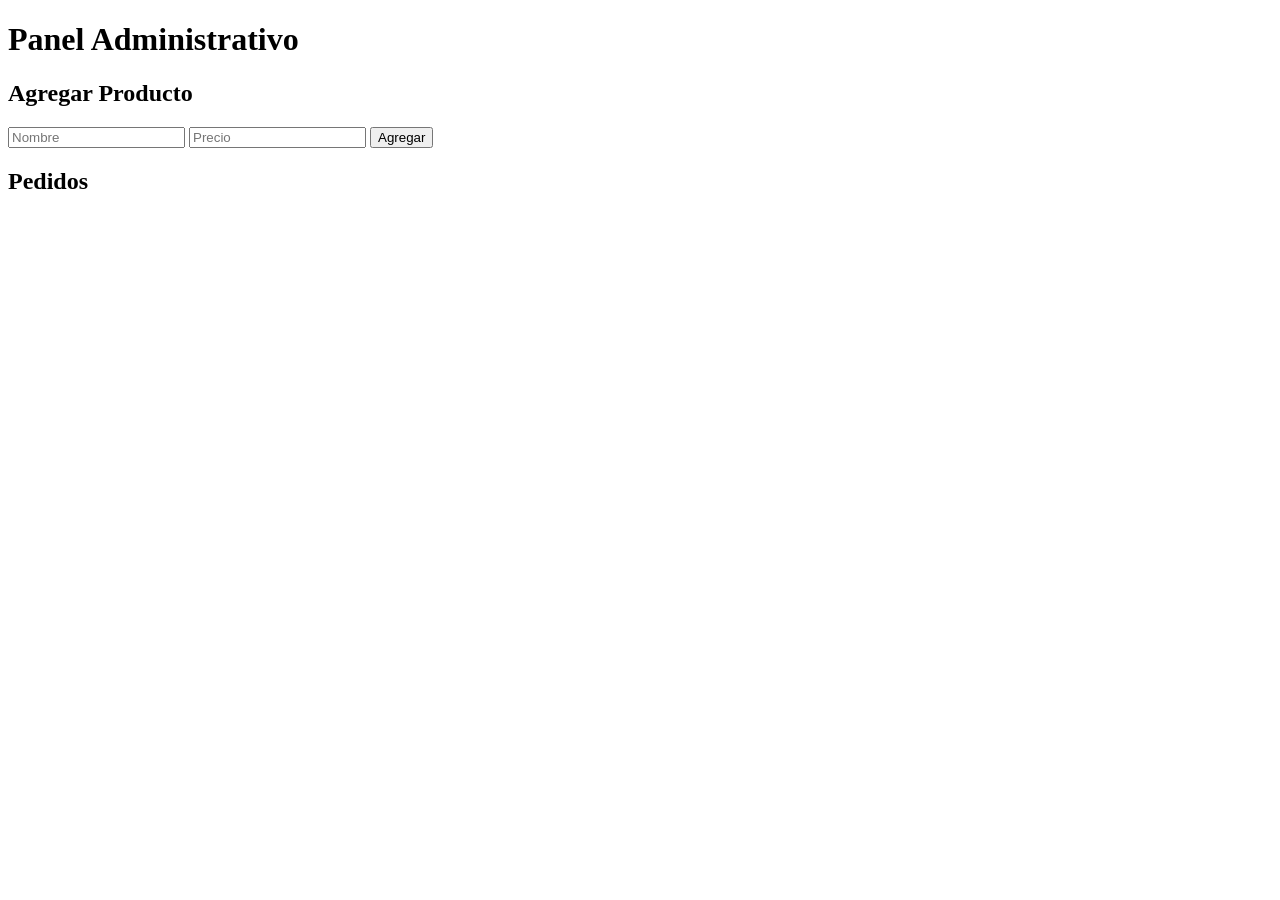
==== templates/admin.html @ fadc1552 "Primera Etapadel del Proyecto" ====
<!DOCTYPE html>
<html lang="es">
<head>
  <meta charset="UTF-8">
  <title>Panel Administrativo</title>
</head>
<body>
  <h1>Panel Administrativo</h1>

  <h2>Agregar Producto</h2>
  <input id="nombre" placeholder="Nombre">
  <input id="precio" type="number" placeholder="Precio">
  <button onclick="agregarProducto()">Agregar</button>

  <h2>Pedidos</h2>
  <ul id="lista-pedidos"></ul>

  <script>
    async function agregarProducto() {
      const nombre = document.getElementById('nombre').value;
      const precio = parseFloat(document.getElementById('precio').value);
      await fetch('/api/productos', {
        method: 'POST',
        headers: { 'Content-Type': 'application/json' },
        body: JSON.stringify({ id: Date.now(), nombre, precio })
      });
      alert('Producto agregado');
    }

    async function cargarPedidos() {
      const res = await fetch('/api/pedidos');
      const data = await res.json();
      const lista = document.getElementById('lista-pedidos');
      lista.innerHTML = '';
      data.forEach(p => {
        const li = document.createElement('li');
        li.textContent = `Pedido #${p.id} - Total Bs ${p.total}`;
        lista.appendChild(li);
      });
    }

    cargarPedidos();
  </script>
</body>
</html>
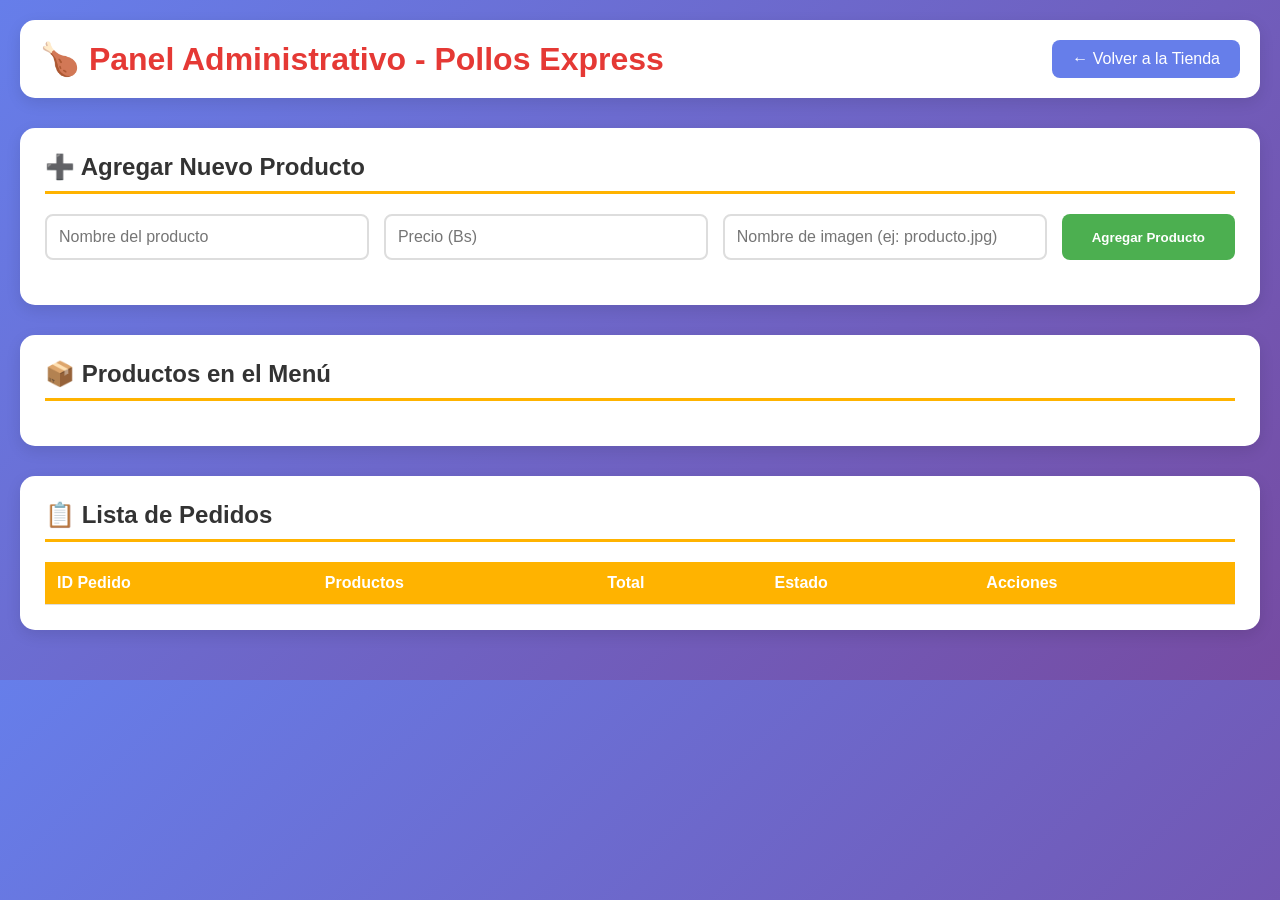
==== commit dccae978: "Primera modificacion" ====
--- a/templates/admin.html
+++ b/templates/admin.html
@@ -1,45 +1,373 @@
-<!DOCTYPE html>
+<!doctype html>
 <html lang="es">
-<head>
-  <meta charset="UTF-8">
-  <title>Panel Administrativo</title>
-</head>
-<body>
-  <h1>Panel Administrativo</h1>
-
-  <h2>Agregar Producto</h2>
-  <input id="nombre" placeholder="Nombre">
-  <input id="precio" type="number" placeholder="Precio">
-  <button onclick="agregarProducto()">Agregar</button>
-
-  <h2>Pedidos</h2>
-  <ul id="lista-pedidos"></ul>
-
-  <script>
-    async function agregarProducto() {
-      const nombre = document.getElementById('nombre').value;
-      const precio = parseFloat(document.getElementById('precio').value);
-      await fetch('/api/productos', {
-        method: 'POST',
-        headers: { 'Content-Type': 'application/json' },
-        body: JSON.stringify({ id: Date.now(), nombre, precio })
-      });
-      alert('Producto agregado');
-    }
-
-    async function cargarPedidos() {
-      const res = await fetch('/api/pedidos');
-      const data = await res.json();
-      const lista = document.getElementById('lista-pedidos');
-      lista.innerHTML = '';
-      data.forEach(p => {
-        const li = document.createElement('li');
-        li.textContent = `Pedido #${p.id} - Total Bs ${p.total}`;
-        lista.appendChild(li);
-      });
-    }
-
-    cargarPedidos();
-  </script>
-</body>
+  <head>
+    <meta charset="UTF-8" />
+    <meta name="viewport" content="width=device-width, initial-scale=1.0" />
+    <title>Panel Administrativo - Pollos Express</title>
+    <style>
+      * {
+        margin: 0;
+        padding: 0;
+        box-sizing: border-box;
+      }
+
+      body {
+        font-family: "Segoe UI", Tahoma, Geneva, Verdana, sans-serif;
+        background: linear-gradient(135deg, #667eea 0%, #764ba2 100%);
+        padding: 20px;
+      }
+
+      .container {
+        max-width: 1400px;
+        margin: 0 auto;
+      }
+
+      header {
+        background: white;
+        border-radius: 15px;
+        padding: 20px;
+        margin-bottom: 30px;
+        box-shadow: 0 5px 15px rgba(0, 0, 0, 0.1);
+        display: flex;
+        justify-content: space-between;
+        align-items: center;
+      }
+
+      h1 {
+        color: #e53935;
+        display: flex;
+        align-items: center;
+        gap: 10px;
+      }
+
+      .btn-volver {
+        background: #667eea;
+        color: white;
+        padding: 10px 20px;
+        text-decoration: none;
+        border-radius: 8px;
+        transition: transform 0.2s;
+        display: inline-block;
+      }
+
+      .btn-volver:hover {
+        transform: translateY(-2px);
+      }
+
+      .seccion {
+        background: white;
+        border-radius: 15px;
+        padding: 25px;
+        margin-bottom: 30px;
+        box-shadow: 0 5px 15px rgba(0, 0, 0, 0.1);
+      }
+
+      .seccion h2 {
+        color: #333;
+        margin-bottom: 20px;
+        border-bottom: 3px solid #ffb300;
+        padding-bottom: 10px;
+      }
+
+      .form-producto {
+        display: flex;
+        gap: 15px;
+        flex-wrap: wrap;
+        margin-bottom: 20px;
+      }
+
+      .form-producto input {
+        flex: 1;
+        padding: 12px;
+        border: 2px solid #ddd;
+        border-radius: 8px;
+        font-size: 16px;
+      }
+
+      .form-producto button {
+        background: #4caf50;
+        color: white;
+        border: none;
+        padding: 12px 30px;
+        border-radius: 8px;
+        cursor: pointer;
+        font-weight: bold;
+        transition: background 0.3s;
+      }
+
+      .form-producto button:hover {
+        background: #45a049;
+      }
+
+      .grid-productos {
+        display: grid;
+        grid-template-columns: repeat(auto-fill, minmax(250px, 1fr));
+        gap: 15px;
+        margin-top: 20px;
+      }
+
+      .producto-card {
+        background: #f9f9f9;
+        padding: 15px;
+        border-radius: 10px;
+        border-left: 4px solid #ffb300;
+        display: flex;
+        justify-content: space-between;
+        align-items: center;
+      }
+
+      .producto-info h4 {
+        margin-bottom: 5px;
+        color: #333;
+      }
+
+      .producto-info p {
+        color: #e53935;
+        font-weight: bold;
+      }
+
+      .btn-eliminar {
+        background: #f44336;
+        color: white;
+        border: none;
+        padding: 8px 15px;
+        border-radius: 5px;
+        cursor: pointer;
+      }
+
+      .btn-eliminar:hover {
+        background: #da190b;
+      }
+
+      .tabla-pedidos {
+        width: 100%;
+        border-collapse: collapse;
+      }
+
+      .tabla-pedidos th,
+      .tabla-pedidos td {
+        padding: 12px;
+        text-align: left;
+        border-bottom: 1px solid #ddd;
+      }
+
+      .tabla-pedidos th {
+        background: #ffb300;
+        color: white;
+      }
+
+      .estado {
+        padding: 5px 10px;
+        border-radius: 5px;
+        font-size: 12px;
+        font-weight: bold;
+      }
+
+      .estado-pendiente {
+        background: #ff9800;
+        color: white;
+      }
+
+      .estado-preparando {
+        background: #2196f3;
+        color: white;
+      }
+
+      .estado-listoo {
+        background: #4caf50;
+        color: white;
+      }
+
+      select {
+        padding: 5px;
+        border-radius: 5px;
+        border: 1px solid #ddd;
+      }
+
+      .detalle-pedido {
+        font-size: 12px;
+        color: #666;
+        margin-top: 5px;
+      }
+
+      @media (max-width: 768px) {
+        .tabla-pedidos {
+          font-size: 12px;
+        }
+
+        .tabla-pedidos th,
+        .tabla-pedidos td {
+          padding: 8px;
+        }
+      }
+    </style>
+  </head>
+  <body>
+    <div class="container">
+      <header>
+        <h1>🍗 Panel Administrativo - Pollos Express</h1>
+        <a href="/" class="btn-volver">← Volver a la Tienda</a>
+      </header>
+
+      <div class="seccion">
+        <h2>➕ Agregar Nuevo Producto</h2>
+        <div class="form-producto">
+          <input type="text" id="nombre" placeholder="Nombre del producto" />
+          <input type="number" id="precio" placeholder="Precio (Bs)" />
+          <input
+            type="text"
+            id="imagen"
+            placeholder="Nombre de imagen (ej: producto.jpg)"
+          />
+          <button onclick="agregarProducto()">Agregar Producto</button>
+        </div>
+      </div>
+
+      <div class="seccion">
+        <h2>📦 Productos en el Menú</h2>
+        <div id="lista-productos" class="grid-productos"></div>
+      </div>
+
+      <div class="seccion">
+        <h2>📋 Lista de Pedidos</h2>
+        <div style="overflow-x: auto">
+          <table class="tabla-pedidos" id="tabla-pedidos">
+            <thead>
+              <tr>
+                <th>ID Pedido</th>
+                <th>Productos</th>
+                <th>Total</th>
+                <th>Estado</th>
+                <th>Acciones</th>
+              </tr>
+            </thead>
+            <tbody id="lista-pedidos"></tbody>
+          </table>
+        </div>
+      </div>
+    </div>
+
+    <script>
+      // Cargar productos al inicio
+      async function cargarProductos() {
+        const res = await fetch("/api/productos");
+        const productos = await res.json();
+        const lista = document.getElementById("lista-productos");
+        lista.innerHTML = "";
+
+        productos.forEach((p) => {
+          const div = document.createElement("div");
+          div.className = "producto-card";
+          div.innerHTML = `
+          <div class="producto-info">
+            <h4>${p.nombre}</h4>
+            <p>Bs ${p.precio}</p>
+            ${p.imagen ? `<small>📷 ${p.imagen}</small>` : ""}
+          </div>
+          <button class="btn-eliminar" onclick="eliminarProducto(${p.id})">🗑️ Eliminar</button>
+        `;
+          lista.appendChild(div);
+        });
+      }
+
+      async function agregarProducto() {
+        const nombre = document.getElementById("nombre").value;
+        const precio = parseFloat(document.getElementById("precio").value);
+        const imagen = document.getElementById("imagen").value || "default.jpg";
+
+        if (!nombre || !precio) {
+          alert("Por favor complete todos los campos");
+          return;
+        }
+
+        const nuevoProducto = {
+          id: Date.now(),
+          nombre: nombre,
+          precio: precio,
+          imagen: imagen,
+        };
+
+        await fetch("/api/productos", {
+          method: "POST",
+          headers: { "Content-Type": "application/json" },
+          body: JSON.stringify(nuevoProducto),
+        });
+
+        alert("✅ Producto agregado exitosamente");
+        document.getElementById("nombre").value = "";
+        document.getElementById("precio").value = "";
+        document.getElementById("imagen").value = "";
+        cargarProductos();
+      }
+
+      async function eliminarProducto(id) {
+        if (confirm("¿Está seguro de eliminar este producto?")) {
+          await fetch(`/api/productos/${id}`, {
+            method: "DELETE",
+          });
+          alert("Producto eliminado");
+          cargarProductos();
+        }
+      }
+
+      async function cargarPedidos() {
+        const res = await fetch("/api/pedidos");
+        const pedidos = await res.json();
+        const tbody = document.getElementById("lista-pedidos");
+        tbody.innerHTML = "";
+
+        if (pedidos.length === 0) {
+          tbody.innerHTML =
+            '<tr><td colspan="5" style="text-align: center;">No hay pedidos aún</td></tr>';
+          return;
+        }
+
+        pedidos.forEach((p) => {
+          const tr = document.createElement("tr");
+
+          // Lista de productos
+          const productosLista = p.productos
+            .map((prod) => `${prod.nombre} (Bs ${prod.precio})`)
+            .join(", ");
+
+          tr.innerHTML = `
+          <td><strong>#${p.id}</strong></td>
+          <td>
+            ${productosLista}
+            <div class="detalle-pedido">📦 ${p.productos.length} producto(s)</div>
+          </td>
+          <td><strong>Bs ${p.total}</strong></td>
+          <td>
+            <span class="estado estado-${p.estado.toLowerCase()}">${p.estado}</span>
+          </td>
+          <td>
+            <select onchange="actualizarEstado(${p.id}, this.value)">
+              <option value="Pendiente" ${p.estado === "Pendiente" ? "selected" : ""}>⏳ Pendiente</option>
+              <option value="Preparando" ${p.estado === "Preparando" ? "selected" : ""}>👨‍🍳 Preparando</option>
+              <option value="Listo" ${p.estado === "Listo" ? "selected" : ""}>✅ Listo</option>
+            </select>
+          </td>
+        `;
+          tbody.appendChild(tr);
+        });
+      }
+
+      async function actualizarEstado(id, nuevoEstado) {
+        await fetch(`/api/pedidos/${id}/estado`, {
+          method: "PUT",
+          headers: { "Content-Type": "application/json" },
+          body: JSON.stringify({ estado: nuevoEstado }),
+        });
+        alert(`Estado del pedido #${id} actualizado a: ${nuevoEstado}`);
+        cargarPedidos();
+      }
+
+      // Cargar datos iniciales
+      cargarProductos();
+      cargarPedidos();
+
+      // Actualizar pedidos cada 5 segundos
+      setInterval(cargarPedidos, 5000);
+    </script>
+  </body>
 </html>
